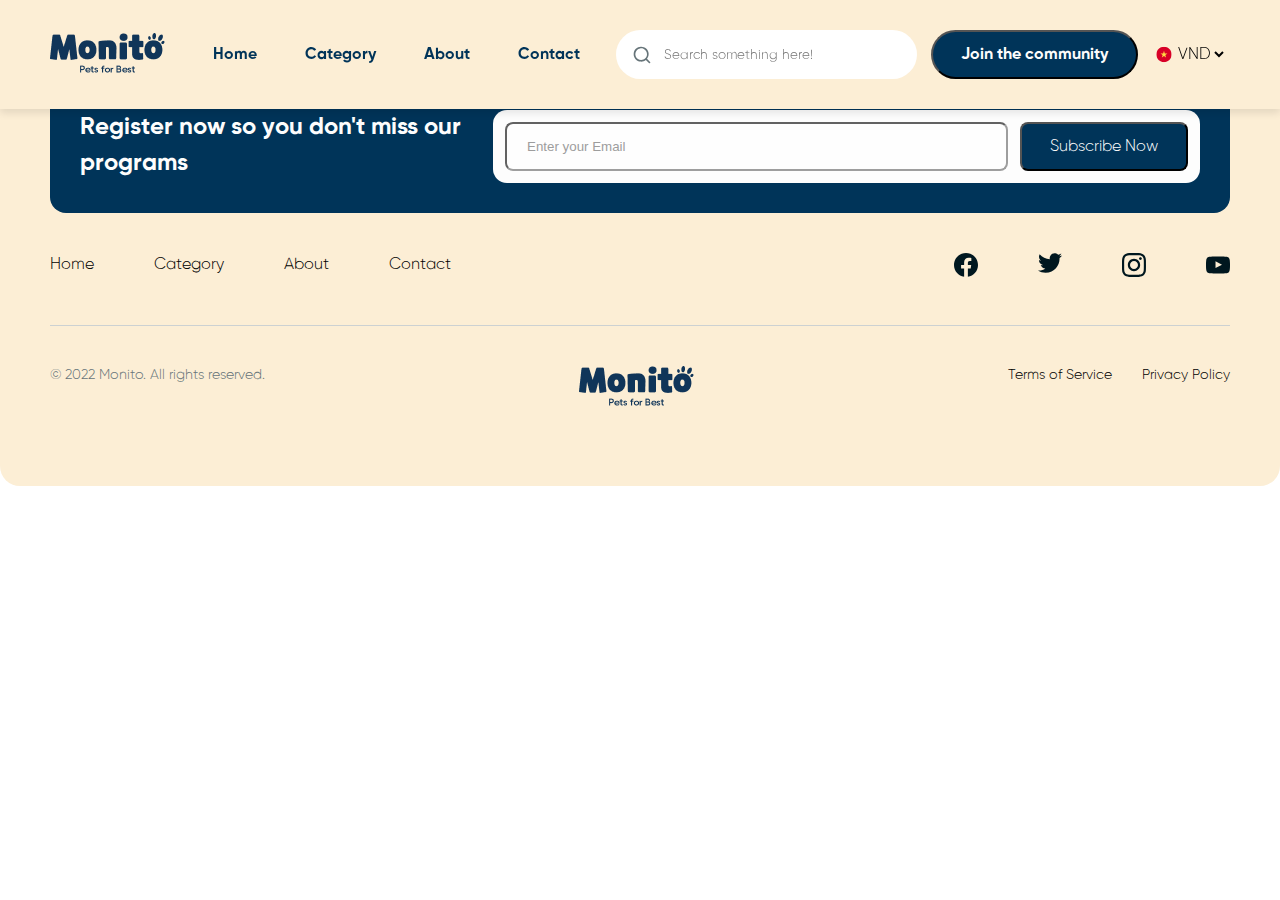
==== cart.html @ 95e63ced "implement cart page" ====
<!DOCTYPE html>
<html lang="en">

<head>
  <meta charset="UTF-8">
  <meta name="viewport" content="width=device-width, initial-scale=1.0">
  <title>Cart Page</title>
  <link rel="stylesheet" href="./css/style.css">
</head>

<body>
  <header class="header">
    <div class="container">
      <div class="section-body">
        <div class="section-navigation">
          <h2 class="section-title"><img class="logo-img" src="./assets/images/monito-logo.png" alt="Logo Monitor"></h2>
          <nav class="nav">
            <ul class="list-nav">
              <li class="list-item"><a class="list-item-link" href="#">Home</a></li>
              <li class="list-item"><a class="list-item-link" href="#">Category</a></li>
              <li class="list-item"><a class="list-item-link" href="#">About</a></li>
              <li class="list-item"><a class="list-item-link" href="#">Contact</a></li>
            </ul>
          </nav>
        </div>
        <div class="section-actions">
          <form class="form-search">
            <div class="form-input">
              <img class="search-icon" src="./assets/icons/search-icon.svg" alt="search-icon">
              <input class="search-input" type="text" placeholder="Search something here!">
            </div>
          </form>
          <button class="btn btn-primary btn-join-community">Join the community</button>
          <div class="dropdown-group">
            <img class="flag-icon" src="./assets/icons/vnd-icon.svg" alt="icon-vnd">
            <select class="select-form" id="currency" name="vnd">
              <option class="select-input-option" value="au">VND</option>
              <option class="select-input-option" value="ca">USD</option>
              <option class="select-input-option" value="usa">Yen</option>
            </select>
          </div>
        </div>
      </div>
    </div>
  </header>

  <main class="main">
  </main>

  <footer class="footer">
    <div class="container">
      <div class="section-subscribe">
        <form class="form-register">
          <h4 class="form-register-title">
            Register now so you don't miss our programs
          </h4>
          <div class="form-input">
            <input class="email-input" type="text" placeholder="Enter your Email" />
            <button class="btn btn-primary btn-subscribe">Subscribe Now</button>
          </div>
        </form>
      </div>

      <div class="section-content">
        <nav class="nav">
          <ul class="list-info">
            <li class="list-item">
              <a href="#" class="list-item-link">Home</a>
            </li>
            <li class="list-item">
              <a href="#" class="list-item-link">Category</a>
            </li>
            <li class="list-item">
              <a href="#" class="list-item-link">About</a>
            </li>
            <li class="list-item">
              <a href="#" class="list-item-link">Contact</a>
            </li>
          </ul>
        </nav>

        <ul class="list-info">
          <li class="list-item">
            <a href="#" class="list-item-link"><img src="./assets/icons/fb-icon.svg" alt="fb-icon" /></a>
          </li>
          <li class="list-item">
            <a href="#" class="list-item-link"><img src="./assets/icons/tw-icon.svg" alt="tw-icon" /></a>
          </li>
          <li class="list-item">
            <a href="#" class="list-item-link"><img src="./assets/icons/insta-icon.svg" alt="insta-icon" /></a>
          </li>
          <li class="list-item">
            <a href="#" class="list-item-link"><img src="./assets/icons/yt-icon.svg" alt="yt-icon" /></a>
          </li>
        </ul>
      </div>

      <div class="section-info">
        <p class="section-description">
          © 2022 Monito. All rights reserved.
        </p>
        <img class="monito-img" src="./assets/images/monito-logo.png" alt="monito-logo" />
        <div class="section-description">
          <a href="#" class="policy-link">Terms of Service</a>
          <a href="#" class="policy-link">Privacy Policy</a>
        </div>
      </div>
    </div>
  </footer>
</body>

</html>
---- css/style.css ----
html,
body,
div,
span,
applet,
object,
iframe,
h1,
h2,
h3,
h4,
h5,
h6,
p,
blockquote,
pre,
a,
abbr,
acronym,
address,
big,
cite,
code,
del,
dfn,
em,
img,
ins,
kbd,
q,
s,
samp,
small,
strike,
strong,
sub,
sup,
tt,
var,
b,
u,
i,
center,
dl,
dt,
dd,
ol,
ul,
li,
fieldset,
form,
label,
legend,
table,
caption,
tbody,
tfoot,
thead,
tr,
th,
td,
article,
aside,
canvas,
details,
embed,
figure,
figcaption,
footer,
header,
hgroup,
menu,
nav,
output,
ruby,
section,
summary,
time,
mark,
audio,
video {
  margin: 0;
  padding: 0;
  border: 0;
  font-size: 100%;
  font: inherit;
  vertical-align: baseline;
}

article,
aside,
details,
figcaption,
figure,
footer,
header,
hgroup,
menu,
nav,
section {
  display: block;
}

ol,
ul {
  list-style: none;
}

a {
  text-decoration: none;
}

blockquote,
q {
  quotes: none;
}

blockquote:before,
blockquote:after,
q:before,
q:after {
  content: "";
  content: none;
}

table {
  border-collapse: collapse;
  border-spacing: 0;
}

* {
  margin: 0;
  padding: 0;
  box-sizing: border-box;
}

@font-face {
  font-family: "SVN-Gilroy";
  src: url("../../assets/fonts/fonnts.com-SVNGilroy-Light.otf") format("opentype");
  font-weight: normal;
  font-style: normal;
}
@font-face {
  font-family: "SVN-Gilroy";
  src: url("../../assets/fonts/fonnts.com-SVNGilroy-Bold.otf") format("opentype");
  font-weight: bold;
  font-style: normal;
}
html,
body {
  font-family: "SVN-Gilroy", sans-serif;
}

.section-banner .section-content {
  display: flex;
  flex-direction: column;
}
.section-banner .section-content .section-title {
  color: #003459;
}
.section-banner .section-content .section-subtitle {
  display: block;
  font-weight: 700;
}
.section-banner .section-content .section-description {
  font-weight: 500;
  color: #242b33;
}
.section-banner .banner-img {
  width: 100%;
  object-fit: cover;
}
.section-banner .btn-group {
  display: flex;
}
.section-banner .btn-group .btn:first-child {
  margin-right: 20px;
}
.section-banner .btn-group .rounded-border {
  display: flex;
  align-items: center;
  justify-content: center;
  border: 1px solid #003459;
  border-radius: 50%;
}
.section-banner .btn-group .btn-text {
  margin-right: 8px;
  color: #003459;
  font-weight: 500;
}
.section-banner.main-banner {
  position: relative;
  padding-top: 112px;
}
.section-banner.main-banner .banner-img {
  max-height: 600px;
}
.section-banner.main-banner .section-content {
  position: absolute;
  top: 180px;
  left: 130px;
  max-width: 480px;
}
.section-banner.main-banner .section-content .section-title {
  margin-bottom: 24px;
  font-size: 60px;
  font-weight: 800;
  line-height: 68px;
}
.section-banner.main-banner .section-content .section-subtitle {
  margin-top: 4px;
  font-size: 46px;
  line-height: 60px;
}
.section-banner.main-banner .section-content .section-description {
  font-size: 16px;
  line-height: 24px;
}
.section-banner.main-banner .section-content .btn-group {
  margin-top: 34px;
}
.section-banner.sub-banner .container-content {
  position: relative;
}
.section-banner.sub-banner .banner-img {
  max-height: 378px;
}
.section-banner.sub-banner .section-content .section-title {
  margin-bottom: 8px;
  font-size: 52px;
  font-weight: 800;
}
.section-banner.sub-banner .section-content .section-subtitle {
  margin-top: 2px;
  font-size: 36px;
  line-height: 54px;
}
.section-banner.sub-banner .section-content .section-description {
  font-size: 12px;
  line-height: 18px;
}

.card {
  display: block;
  padding: 10px 7px;
  border-radius: 10px;
  background-color: var(--white-color);
  box-shadow: 0 4px 8px rgba(0, 0, 0, 0.1);
  color: #00171f;
}
.card-img .product-img {
  max-width: 100%;
  border-radius: 10px;
  object-fit: cover;
}
.card-body {
  display: flex;
  flex-direction: column;
  row-gap: 5px;
  padding: 10px;
}
.card-body .card-title {
  font-size: 16px;
  font-weight: 700;
  line-height: 24px;
}
.card-body .card-detail {
  display: flex;
  color: #667479;
  font-size: 12px;
  line-height: 18px;
}
.card-body .card-detail .detail-key {
  font-weight: 500;
}
.card-body .card-detail .detail-value {
  font-weight: 700;
}
.card-body .card-detail .detail-icon {
  padding: 0px 5px;
}
.card-body .card-price {
  font-size: 16px;
  font-weight: 700;
  line-height: 20px;
}
.card-footer {
  display: flex;
  align-items: center;
  margin-bottom: 7px;
  padding: 7px;
  border-radius: 10px;
  background-color: #fceed5;
}
.card-footer > * {
  margin-right: 10px;
}
.card-footer .card-footer-title {
  font-weight: 700;
  font-size: 14px;
  color: #002a48;
  line-height: 20px;
}

.list-product {
  margin-top: 30px;
}
.list-product .list-item {
  position: relative;
}
.list-product .list-item:hover .card {
  box-shadow: 0 8px 16px rgba(0, 0, 0, 0.2);
}
.list-product .list-item .btn-cart {
  display: none;
}
.list-product .list-item:hover .btn-cart {
  display: block;
  cursor: pointer;
}

.section-product .section-header {
  display: flex;
  justify-content: space-between;
}
.section-product .section-header .section-title {
  font-size: 24px;
  font-weight: 700;
  color: #003459;
  line-height: 36px;
}
.section-product .section-header .section-title .section-subtitle {
  display: block;
  font-size: 16px;
  font-weight: 500;
  color: #000000;
  line-height: 24px;
}
.section-product .section-header .btn-outline {
  display: flex;
  align-items: center;
}
.section-product .section-header .btn-outline .btn-text {
  margin-right: 8px;
}

.badge {
  display: flex;
  justify-content: center;
  align-items: center;
  padding: 8px;
  border-radius: 28px;
  background-color: #00a7e7;
  font-weight: 700;
  font-size: 12px;
  color: #fdfdfd;
  line-height: 16px;
}

.btn {
  font-family: "SVN-Gilroy", sans-serif;
  background-color: #ffffff;
  color: #000000;
  border-radius: 57px;
  padding: 14px 28px;
  font-size: 16px;
  color: #000000;
}

.btn-primary {
  background-color: #003459;
  color: #fdfdfd;
}

.btn-outline {
  background-color: inherit;
  color: #003459;
  border: 1px solid #003459;
  display: flex;
  align-items: center;
}

.btn-cart {
  position: absolute;
  top: -8px;
  right: -13px;
  padding: 10px 10px;
  background-color: #00a7e7;
}

.icon {
  width: 18px;
  height: 18px;
}

.header {
  position: fixed;
  top: 0;
  left: 0;
  right: 0;
  z-index: 1000;
  padding: 30px 0;
  background-color: #fceed5;
  box-shadow: 0 4px 8px rgba(0, 0, 0, 0.1);
}
.header .section-body {
  display: flex;
}
.header .section-navigation {
  display: flex;
  align-items: center;
  margin-right: 36px;
}
.header .section-navigation .section-title {
  margin-right: 24px;
}
.header .section-navigation .list-nav {
  display: flex;
}
.header .section-navigation .list-nav .list-item {
  padding: 0 24px;
}
.header .section-navigation .list-nav .list-item:last-child {
  padding-right: 0;
}
.header .section-navigation .list-nav .list-item-link {
  font-weight: 700;
  color: #003459;
}
.header .section-actions {
  display: flex;
}
.header .section-actions .form-search {
  margin-right: 14px;
  padding-right: 80px;
  border-radius: 30px;
  background-color: #ffffff;
}
.header .section-actions .form-search .form-input {
  display: flex;
  align-items: center;
  height: 100%;
  padding: 12px 16px;
}
.header .section-actions .form-search .form-input .search-icon {
  width: 20px;
  height: 20px;
  margin-right: 12px;
}
.header .section-actions .form-search .form-input .search-input {
  border: 0;
  font-family: "SVN-Gilroy", sans-serif;
}
.header .section-actions .btn-join-community {
  margin-right: 15px;
  font-weight: 700;
}
.header .section-actions .dropdown-group {
  display: flex;
  align-items: center;
}
.header .section-actions .dropdown-group .flag-icon {
  width: 21px;
  height: 21px;
}
.header .section-actions .dropdown-group .select-form {
  border: 0;
  background-color: #fceed5;
  font-size: 16px;
  font-weight: 500;
  font-family: "SVN-Gilroy", sans-serif;
}

.footer {
  padding: 80px 0 40px 0;
  border-radius: 20px;
  background-color: #fceed5;
}
.footer .section-subscribe {
  display: flex;
  padding: 30px;
  border-radius: 16px;
  background-color: #003459;
}
.footer .section-subscribe .form-register {
  display: flex;
  justify-content: space-between;
  width: 100%;
}
.footer .section-subscribe .form-register .form-register-title {
  flex-basis: 389px;
  font-weight: 700;
  font-size: 24px;
  color: #fdfdfd;
  line-height: 36px;
}
.footer .section-subscribe .form-register .form-input {
  display: flex;
  justify-content: space-between;
  column-gap: 12px;
  flex-basis: 707px;
  padding: 12px;
  border-radius: 14px;
  background-color: #fdfdfd;
}
.footer .section-subscribe .form-register .form-input .email-input {
  flex-basis: 75%;
  padding: 0 20px;
  border-radius: 8px;
  opacity: 0.7;
}
.footer .section-subscribe .form-register .form-input .btn-subscribe {
  flex-basis: 25%;
  border-radius: 8px;
}
.footer .section-content {
  display: flex;
  justify-content: space-between;
  width: 100%;
  padding: 20px 0;
  border-bottom: 1px solid #ccd1d2;
}
.footer .section-content .list-info {
  list-style: none;
  display: flex;
  column-gap: 60px;
  padding: 20px 0;
}
.footer .section-content .list-info .list-item-link {
  font-weight: 500;
  font-size: 16px;
  color: #000000;
  text-decoration: none;
  line-height: 24px;
}
.footer .section-info {
  display: flex;
  justify-content: space-between;
  margin: 40px 0;
}
.footer .section-info .section-description {
  display: flex;
  column-gap: 30px;
  font-weight: 500;
  font-size: 14px;
  color: #667479;
  line-height: 20px;
}
.footer .section-info .policy-link {
  color: #000000;
}

.container {
  max-width: 1212px;
  width: 100%;
  margin: 0 auto;
  padding: 0 16px;
}

.row {
  display: flex;
  gap: 20px;
  flex-wrap: wrap;
}

.col-1 {
  width: calc((100% - (2 - 1) * 20px) / 2);
}

.col-2 {
  width: calc((100% - (3 - 1) * 20px) / 3);
}

.col-3 {
  width: calc((100% - (4 - 1) * 20px) / 4);
}

.col-4 {
  width: calc((100% - (5 - 1) * 20px) / 5);
}

.col-5 {
  width: calc((100% - (6 - 1) * 20px) / 6);
}

.col-6 {
  width: calc((100% - (7 - 1) * 20px) / 7);
}

.col-7 {
  width: calc((100% - (8 - 1) * 20px) / 8);
}

.col-8 {
  width: calc((100% - (9 - 1) * 20px) / 9);
}

.col-9 {
  width: calc((100% - (10 - 1) * 20px) / 10);
}

.col-10 {
  width: calc((100% - (11 - 1) * 20px) / 11);
}

.col-11 {
  width: calc((100% - (12 - 1) * 20px) / 12);
}

.col-12 {
  width: calc((100% - (13 - 1) * 20px) / 13);
}

@media screen and (min-width: 576px) {
  .col-sm-1 {
    width: calc(100% - 220px)/12;
  }
  .col-sm-2 {
    width: calc(100% - 100px)/6;
  }
  .col-sm-3 {
    width: calc(100% - 60px)/4;
  }
  .col-sm-4 {
    width: calc(100% - 40px)/3;
  }
  .col-sm-5 {
    width: calc(100% - 28px)/2.4;
  }
  .col-sm-6 {
    width: calc(100% - 20px)/2;
  }
  .col-sm-7 {
    width: calc(100% - 14.2857142857px)/1.7142857143;
  }
  .col-sm-8 {
    width: calc(100% - 10px)/1.5;
  }
  .col-sm-9 {
    width: calc(100% - 6.6666666667px)/1.3333333333;
  }
  .col-sm-10 {
    width: calc(100% - 4px)/1.2;
  }
  .col-sm-11 {
    width: calc(100% - 1.8181818182px)/1.0909090909;
  }
  .col-sm-12 {
    width: calc(100% - 0px)/1;
  }
}
@media screen and (min-width: 768px) {
  .col-md-1 {
    width: calc(100% - 220px)/12;
  }
  .col-md-2 {
    width: calc(100% - 100px)/6;
  }
  .col-md-3 {
    width: calc(100% - 60px)/4;
  }
  .col-md-4 {
    width: calc(100% - 40px)/3;
  }
  .col-md-5 {
    width: calc(100% - 28px)/2.4;
  }
  .col-md-6 {
    width: calc(100% - 20px)/2;
  }
  .col-md-7 {
    width: calc(100% - 14.2857142857px)/1.7142857143;
  }
  .col-md-8 {
    width: calc(100% - 10px)/1.5;
  }
  .col-md-9 {
    width: calc(100% - 6.6666666667px)/1.3333333333;
  }
  .col-md-10 {
    width: calc(100% - 4px)/1.2;
  }
  .col-md-11 {
    width: calc(100% - 1.8181818182px)/1.0909090909;
  }
  .col-md-12 {
    width: calc(100% - 0px)/1;
  }
}
.section-knowledge-pet .list-pet-knowledge .list-item {
  flex-grow: 1;
}
.section-knowledge-pet .list-pet-knowledge .list-item .card .card-body .badge {
  width: max-content;
  padding: 2px 10px;
}
.section-knowledge-pet .list-pet-knowledge .list-item .card .card-body .card-description {
  font-size: 14px;
  font-weight: 400;
  color: #242b33;
}

.section-banner-women-kiss-dog .section-content {
  align-items: flex-end;
  position: absolute;
  top: 40px;
  left: 692px;
  max-width: 400px;
  text-align: right;
}
.section-banner-women-kiss-dog .section-content .btn-group {
  margin-top: 24px;
}

.section-pet-sellers .section-header .section-title .section-subtitle {
  display: inline;
}
.section-pet-sellers .list-seller {
  flex-wrap: nowrap;
}

.section-banner-adoption .section-content {
  position: absolute;
  top: 30px;
  left: 85px;
  max-width: 480px;
}
.section-banner-adoption .section-content .section-title .icon {
  width: 42px;
  height: 38px;
}
.section-banner-adoption .section-content .btn-group {
  margin-top: 42px;
}

/*# sourceMappingURL=style.css.map */
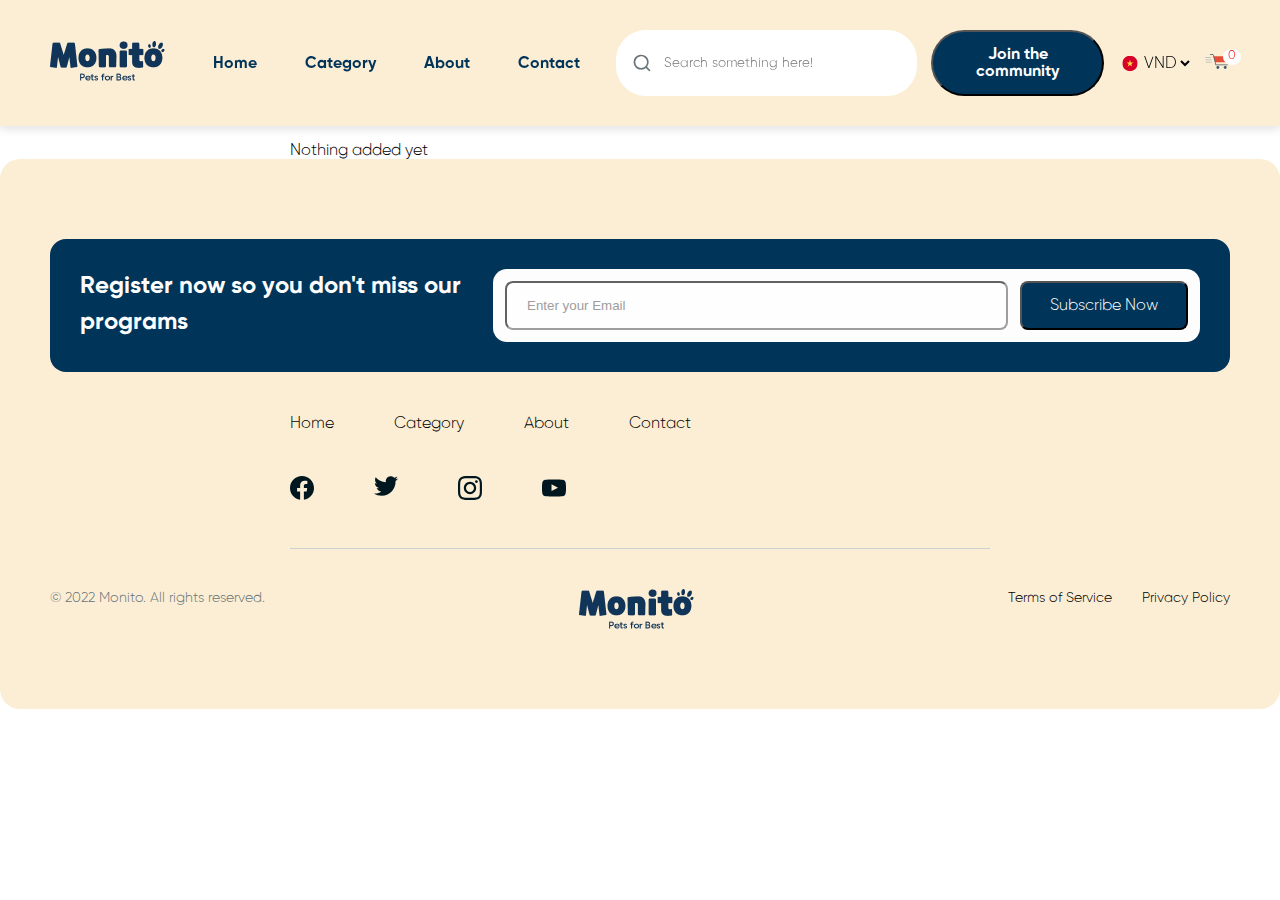
==== commit 23d6f0b6: "implement feature of cart" ====
--- a/cart.html
+++ b/cart.html
@@ -13,7 +13,8 @@
     <div class="container">
       <div class="section-body">
         <div class="section-navigation">
-          <h2 class="section-title"><img class="logo-img" src="./assets/images/monito-logo.png" alt="Logo Monitor"></h2>
+          <h2 class="section-title"><a class="nav-homepage" href="./index.html"><img class="logo-img"
+                src="./assets/images/monito-logo.png" alt="Logo Monitor"></a></h2>
           <nav class="nav">
             <ul class="list-nav">
               <li class="list-item"><a class="list-item-link" href="#">Home</a></li>
@@ -39,12 +40,28 @@
               <option class="select-input-option" value="usa">Yen</option>
             </select>
           </div>
+          <div class="cart">
+            <a class="nav-cartpage" href="./cart.html">
+              <img class="icon" src="./assets/icons/cart-icon.svg" alt="cart-icon">
+              <span id="cart-count" class="cart-count"></span>
+            </a>
+          </div>
         </div>
       </div>
     </div>
   </header>
 
   <main class="main">
+    <div class="container">
+      <div class="section-content">
+        <ul class="list-product cart" id="cart">
+
+        </ul>
+
+        <div class="section-order" id="section-order">
+        </div>
+      </div>
+    </div>
   </main>
 
   <footer class="footer">
@@ -107,6 +124,8 @@
       </div>
     </div>
   </footer>
+
+  <script type="module" src="./js/cart.js"></script>
 </body>
 
 </html>
--- a/css/style.css
+++ b/css/style.css
@@ -190,7 +190,6 @@
 }
 .section-banner.main-banner {
   position: relative;
-  padding-top: 112px;
 }
 .section-banner.main-banner .banner-img {
   max-height: 600px;
@@ -458,6 +457,7 @@
 .header .section-actions .dropdown-group {
   display: flex;
   align-items: center;
+  margin-right: 12px;
 }
 .header .section-actions .dropdown-group .flag-icon {
   width: 21px;
@@ -470,6 +470,27 @@
   font-weight: 500;
   font-family: "SVN-Gilroy", sans-serif;
 }
+.header .section-actions .cart {
+  display: flex;
+  align-items: center;
+  position: relative;
+}
+.header .section-actions .cart .icon {
+  width: 25px;
+  height: 25px;
+}
+.header .section-actions .cart .cart-count {
+  position: absolute;
+  top: 19px;
+  left: 18px;
+  width: 18px;
+  height: 16px;
+  background-color: white;
+  border-radius: 50%;
+  color: red;
+  font-size: 12px;
+  text-align: center;
+}
 
 .footer {
   padding: 80px 0 40px 0;
@@ -548,6 +569,10 @@
 }
 .footer .section-info .policy-link {
   color: #000000;
+}
+
+.main {
+  padding-top: 112px;
 }
 
 .container {
@@ -733,4 +758,44 @@
   margin-top: 42px;
 }
 
+.section-content {
+  display: flex;
+  flex-direction: column;
+  max-width: 700px;
+  margin: auto;
+}
+.section-content .cart .list-item .card {
+  display: flex;
+  align-items: center;
+}
+.section-content .cart .list-item .card .card-img {
+  margin-right: 24px;
+}
+.section-content .cart .list-item .card .card-img .cart-item-img {
+  width: 80px;
+  height: 80px;
+}
+.section-content .cart .list-item .card .card-footer {
+  font-weight: 700;
+  background-color: inherit;
+  margin-left: auto;
+}
+.section-content .cart .list-item .card .card-footer .card-title {
+  margin-right: 80px;
+  display: flex;
+  align-items: center;
+  column-gap: 8px;
+}
+.section-content .cart .list-item .card .card-footer .card-title .btn {
+  padding: 4px 8px;
+  border-radius: 5px;
+  font-weight: inherit;
+}
+.section-content .section-order {
+  display: flex;
+  align-items: center;
+  justify-content: flex-end;
+  column-gap: 8px;
+}
+
 /*# sourceMappingURL=style.css.map */
